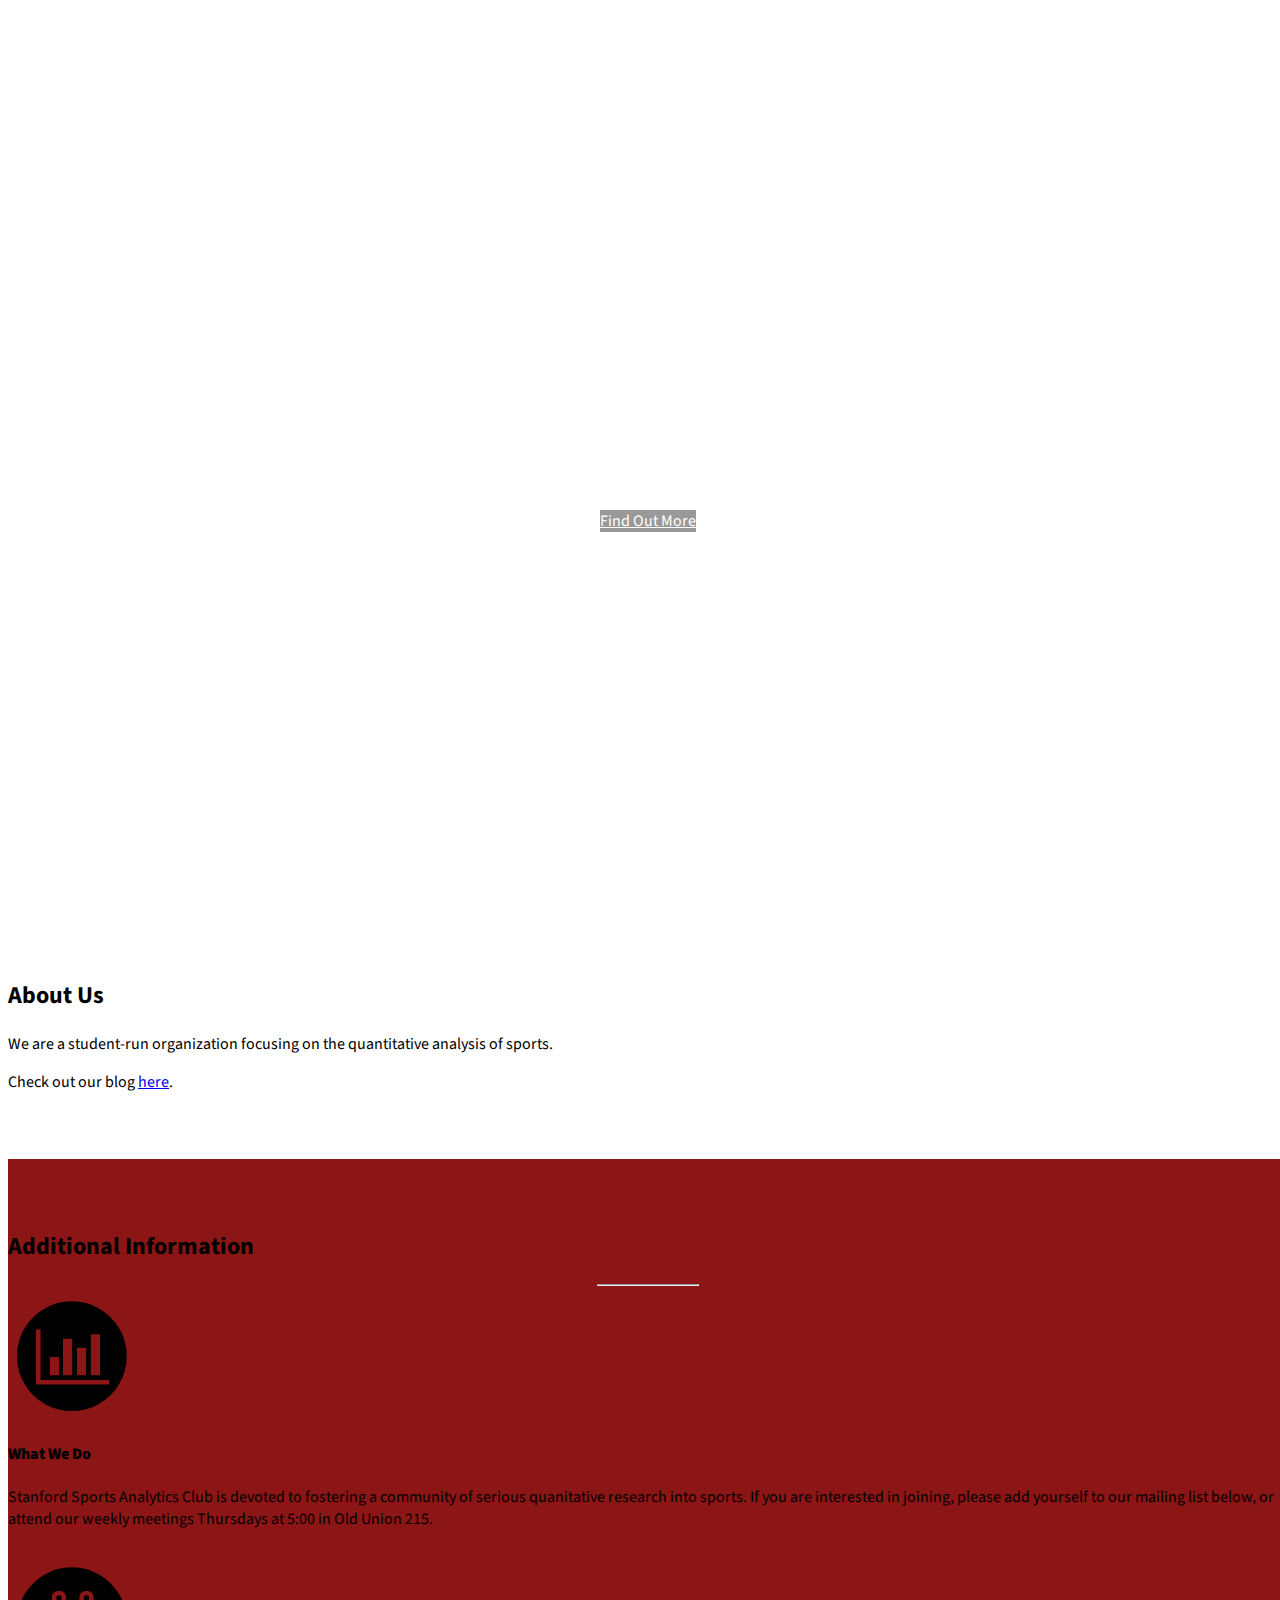
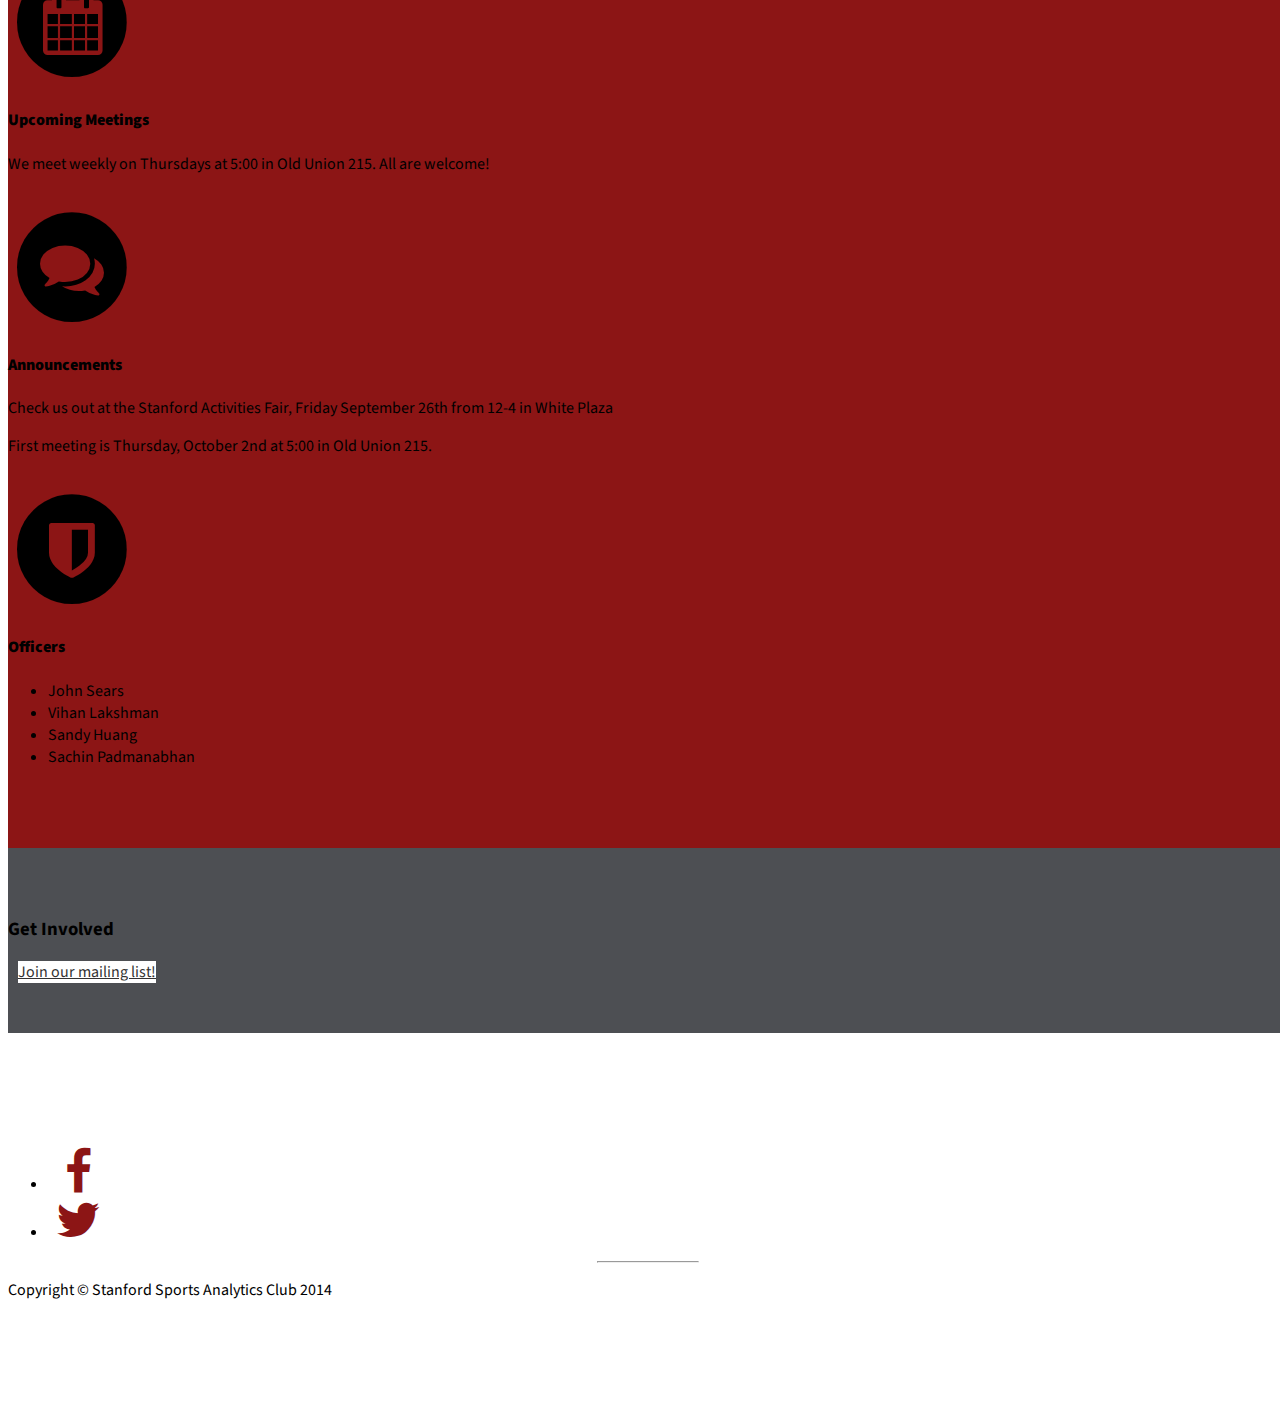
==== index.html @ c6b4809d "Bare basic blog" ====
<!DOCTYPE html>
<html lang="en">

<head>

    <meta charset="utf-8">
    <meta http-equiv="X-UA-Compatible" content="IE=edge">
    <meta name="viewport" content="width=device-width, initial-scale=1">
    <meta name="description" content="">
    <meta name="author" content="">

    <title>Stanford Sports Analytics Club</title>

    <!-- Bootstrap Core CSS -->
    <link href="stylesheets/bootstrap.min.css" rel="stylesheet">

    <!-- Custom CSS -->
    <link href="stylesheets/stylish-portfolio.css" rel="stylesheet">

    <!-- Custom Fonts -->
    <link href="font-awesome-4.1.0/css/font-awesome.min.css" rel="stylesheet" type="text/css">
    <link href="http://fonts.googleapis.com/css?family=Source+Sans+Pro:300,400,700,300italic,400italic,700italic" rel="stylesheet" type="text/css">

    <!-- HTML5 Shim and Respond.js IE8 support of HTML5 elements and media queries -->
    <!-- WARNING: Respond.js doesn't work if you view the page via file:// -->
    <!--[if lt IE 9]>
        <script src="https://oss.maxcdn.com/libs/html5shiv/3.7.0/html5shiv.js"></script>
        <script src="https://oss.maxcdn.com/libs/respond.js/1.4.2/respond.min.js"></script>
    <![endif]-->

</head>

<body>

    <!-- Navigation 
    <a id="menu-toggle" href="#" class="btn btn-dark btn-lg toggle"><i class="fa fa-bars"></i></a>
    <nav id="sidebar-wrapper">
        <ul class="sidebar-nav">
            <a id="menu-close" href="#" class="btn btn-light btn-lg pull-right toggle"><i class="fa fa-times"></i></a>
            <li class="sidebar-brand">
                <a href="#top">Start Bootstrap</a>
            </li>
            <li>
                <a href="#top">Home</a>
            </li>
            <li>
                <a href="#about">About</a>
            </li>
            <li>
                <a href="#services">Services</a>
            </li>
            <li>
                <a href="#portfolio">Portfolio</a>
            </li>
            <li>
                <a href="#contact">Contact</a>
            </li>
        </ul>
    </nav>
-->
    <!-- Header -->
    <header id="top" class="header">
        <!-- <div class="cock"> -->
        <div class="text-vertical-center">
            <h1>Stanford Sports Analytics Club</h1>
            <br>
            <a href="#about" class="btn btn-dark btn-lg">Find Out More</a>
        </div>
        <!-- </div> -->
    </header>

    <!-- About -->
    <section id="about" class="about">
        <div class="container">
            <div class="row">
                <div class="col-lg-12 text-center">
                    <h2>About Us</h2>
                    <p class="lead">We are a student-run organization focusing on the quantitative analysis of sports.
                    <p class="lead">Check out our blog <a href="blog.html">here</a>.</p>
                </div>
            </div>
            <!-- /.row -->
        </div>
        <!-- /.container -->
    </section>

    <!-- Services -->
    <!-- The circle icons use Font Awesome's stacked icon classes. For more information, visit http://fontawesome.io/examples/ -->
    <section id="services" class="services bg-primary">
        <div class="container">
            <div class="row text-center">
                <div class="col-lg-10 col-lg-offset-1">
                    <h2>Additional Information</h2>
                    <hr class="small">
                    <div class="row">
                        <div class="col-md-3 col-sm-6">
                            <div class="service-item">
                                <span class="fa-stack fa-4x">
                                <i class="fa fa-circle fa-stack-2x"></i>
                                <i class="fa fa-bar-chart fa-stack-1x text-primary"></i>
                            </span>
                                <h4>
                                    <strong>What We Do</strong>
                                </h4>
                                <p>Stanford Sports Analytics Club is devoted to fostering a community of serious quanitative research into sports. If you are interested in joining, please add yourself to our mailing list below, or attend our weekly meetings Thursdays at 5:00 in Old Union 215.</p>
                                
                            </div>
                        </div>

                        <div class="col-md-3 col-sm-6">
                            <div class="service-item">
                                <span class="fa-stack fa-4x">
                                <i class="fa fa-circle fa-stack-2x"></i>
                                <i class="fa fa-calendar fa-stack-1x text-primary"></i>
                            </span>
                                <h4>
                                    <strong>Upcoming Meetings</strong>
                                </h4>
                                <p>We meet weekly on Thursdays at 5:00 in Old Union 215. All are welcome!</p>
                               
                            </div>
                        </div>
                        <div class="col-md-3 col-sm-6">
                            <div class="service-item">
                                <span class="fa-stack fa-4x">
                                <i class="fa fa-circle fa-stack-2x"></i>
                                <i class="fa fa-comments fa-stack-1x text-primary"></i>
                            </span>
                                <h4>
                                    <strong>Announcements</strong>
                                </h4>
                                <p>Check us out at the Stanford Activities Fair, Friday September 26th from 12-4 in White Plaza</p>                                
                                <p>First meeting is Thursday, October 2nd at 5:00 in Old Union 215.</p>                                
                            </div>
                        </div>
                        <div class="col-md-3 col-sm-6">
                            <div class="service-item">
                                <span class="fa-stack fa-4x">
                                <i class="fa fa-circle fa-stack-2x"></i>
                                <i class="fa fa-shield fa-stack-1x text-primary"></i>
                            </span>
                                <h4>
                                    <strong>Officers</strong>
                                </h4>
				<p>
				  <ul>
			<li>John Sears</li>
			<li>Vihan Lakshman</li>
			<li>Sandy Huang</li>
			<li>Sachin Padmanabhan</li>
		      </ul>
			
				</p>
                            </div>
                        </div>
                    </div>
                    <!-- /.row (nested) -->
                </div>
                <!-- /.col-lg-10 -->
            </div>
            <!-- /.row -->
        </div>
        <!-- /.container -->
    </section>



    <!-- Call to Action -->
    <aside class="call-to-action bg-primary">
        <div class="container">
            <div class="row">
                <div class="col-lg-12 text-center">
                    <h3>Get Involved</h3>
                    <a href="http://mailman.stanford.edu/mailman/listinfo/sportsanalytics" class="btn btn-lg btn-light">Join our mailing list!</a>
                </div>
            </div>
        </div>
    </aside>


    <!-- Footer -->
    <footer>
        <div class="container">
            <div class="row">
                <div class="col-lg-10 col-lg-offset-1 text-center">
                    <ul class="list-inline contact">
                        <li>
                            <a href="https://www.facebook.com/stanfordsportsanalytics"><i class="fa fa-facebook fa-fw fa-3x"></i></a>
                        </li>
                        <li>
                            <a href="http://twitter.com/stanford_sports"><i class="fa fa-twitter fa-fw fa-3x"></i></a>
                        </li>
                    </ul>
                    <hr class="small">
                    <p class="text-muted">Copyright &copy; Stanford Sports Analytics Club 2014</p>
                </div>
            </div>
        </div>
    </footer>

    <!-- jQuery Version 1.11.0 -->
    <script src="javascripts/jquery-1.11.0.js"></script>

    <!-- Bootstrap Core JavaScript -->
    <script src="javascripts/bootstrap.min.js"></script>

    <!-- Custom Theme JavaScript -->
    <script>
    // Closes the sidebar menu
    $("#menu-close").click(function(e) {
        e.preventDefault();
        $("#sidebar-wrapper").toggleClass("active");
    });

    // Opens the sidebar menu
    $("#menu-toggle").click(function(e) {
        e.preventDefault();
        $("#sidebar-wrapper").toggleClass("active");
    });

    // Scrolls to the selected menu item on the page
    $(function() {
        $('a[href*=#]:not([href=#])').click(function() {
            if (location.pathname.replace(/^\//, '') == this.pathname.replace(/^\//, '') || location.hostname == this.hostname) {

                var target = $(this.hash);
                target = target.length ? target : $('[name=' + this.hash.slice(1) + ']');
                if (target.length) {
                    $('html,body').animate({
                        scrollTop: target.offset().top
                    }, 1000);
                    return false;
                }
            }
        });
    });
    </script>

</body>

</html>
---- stylesheets/stylish-portfolio.css ----
/*!
 * Start Bootstrap - Stylish Portfolio Bootstrap Theme (http://startbootstrap.com)
 * Code licensed under the Apache License v2.0.
 * For details, see http://www.apache.org/licenses/LICENSE-2.0.
 */

/* Global Styles */

/*.cock {
    color: white;
}*/

html,
body {
    width: 100%;
    height: 100%;
}

body {
    font-family: "Source Sans Pro","Helvetica Neue",Helvetica,Arial,sans-serif;
}

.text-vertical-center {
    display: table-cell;
    text-align: center;
    vertical-align: middle;
    color: white;
}

.text-vertical-center h1 {
    margin: 0;
    padding: 0;
    font-size: 4.5em;
    font-weight: 700;
}

/* Custom Button Styles */

.btn-dark {
    border-radius: 0;
    color: #fff;
    background-color: rgba(0,0,0,0.4);
}

.btn-dark:hover,
.btn-dark:focus,
.btn-dark:active {
    color: #fff;
    background-color: rgba(0,0,0,0.7);
}

.btn-light {
    border-radius: 0;
    color: #333;
    background-color: rgb(255,255,255);
}

.btn-light:hover,
.btn-light:focus,
.btn-light:active {
    color: #333;
    background-color: rgba(255,255,255,0.8);
}

/* Custom Horizontal Rule */

hr.small {
    max-width: 100px;
}

/* Side Menu */

#sidebar-wrapper {
    z-index: 1000;
    position: fixed;
    right: 0;
    width: 250px;
    height: 100%;
    margin-right: -250px;
    overflow-y: auto;
    background: #222;
    -webkit-transition: all 0.4s ease 0s;
    -moz-transition: all 0.4s ease 0s;
    -ms-transition: all 0.4s ease 0s;
    -o-transition: all 0.4s ease 0s;
    transition: all 0.4s ease 0s;
}

.sidebar-nav {
    position: absolute;
    top: 0;
    width: 250px;
    margin: 0;
    padding: 0;
    list-style: none;
}

.sidebar-nav li {
    text-indent: 20px;
    line-height: 40px;
}

.sidebar-nav li a {
    display: block;
    text-decoration: none;
    color: #999;
}

.sidebar-nav li a:hover {
    text-decoration: none;
    color: #fff;
    background: rgba(255,255,255,0.2);
}

.sidebar-nav li a:active,
.sidebar-nav li a:focus {
    text-decoration: none;
}

.sidebar-nav > .sidebar-brand {
    height: 55px;
    font-size: 18px;
    line-height: 55px;
}

.sidebar-nav > .sidebar-brand a {
    color: #999;
}

.sidebar-nav > .sidebar-brand a:hover {
    color: #fff;
    background: none;
}

#menu-toggle {
    z-index: 1;
    position: fixed;
    top: 0;
    right: 0;
}

#sidebar-wrapper.active {
    right: 250px;
    width: 250px;
    -webkit-transition: all 0.4s ease 0s;
    -moz-transition: all 0.4s ease 0s;
    -ms-transition: all 0.4s ease 0s;
    -o-transition: all 0.4s ease 0s;
    transition: all 0.4s ease 0s;
}

.toggle {
    margin: 5px 5px 0 0;
}

/* Header */

.header {
    display: table;
    position: relative;
    width: 100%;
    height: 100%;
    background: url(../images/bg.jpg) no-repeat center center scroll;
    -webkit-background-size: cover;
    -moz-background-size: cover;
    background-size: cover;
    -o-background-size: cover;
}

/* About */

.about {
    padding: 50px 0;
}

/* Services */

.services {
    padding: 50px 0;
    background-color: #8c1515;
}

.text-primary {
    color: #8c1515;
}

.service-item {
    margin-bottom: 30px;
}

/* Callout */

.callout {
    display: table;
    width: 100%;
    height: 400px;
    color: #fff;
    background: url(../images/callout.jpg) no-repeat center center scroll;
    -webkit-background-size: cover;
    -moz-background-size: cover;
    background-size: cover;
    -o-background-size: cover;
}

/* Portfolio */

.portfolio {
    padding: 50px 0;
}

.portfolio-item {
    margin-bottom: 30px;
}

.img-portfolio {
    margin: 0 auto;
}

.img-portfolio:hover {
    opacity: 0.8;
}

/* Call to Action */

.call-to-action {
    padding: 50px 0;
    background-color: #4d4f53;
}

.call-to-action .btn {
    margin: 10px;
}

/* Map */

.map {
    height: 500px;
}

@media(max-width:768px) {
    .map {
        height: 75%;
    }
}

.fa-fw {
    color: #8c1515;
}

/* Footer */

footer {
    padding: 100px 0;
}
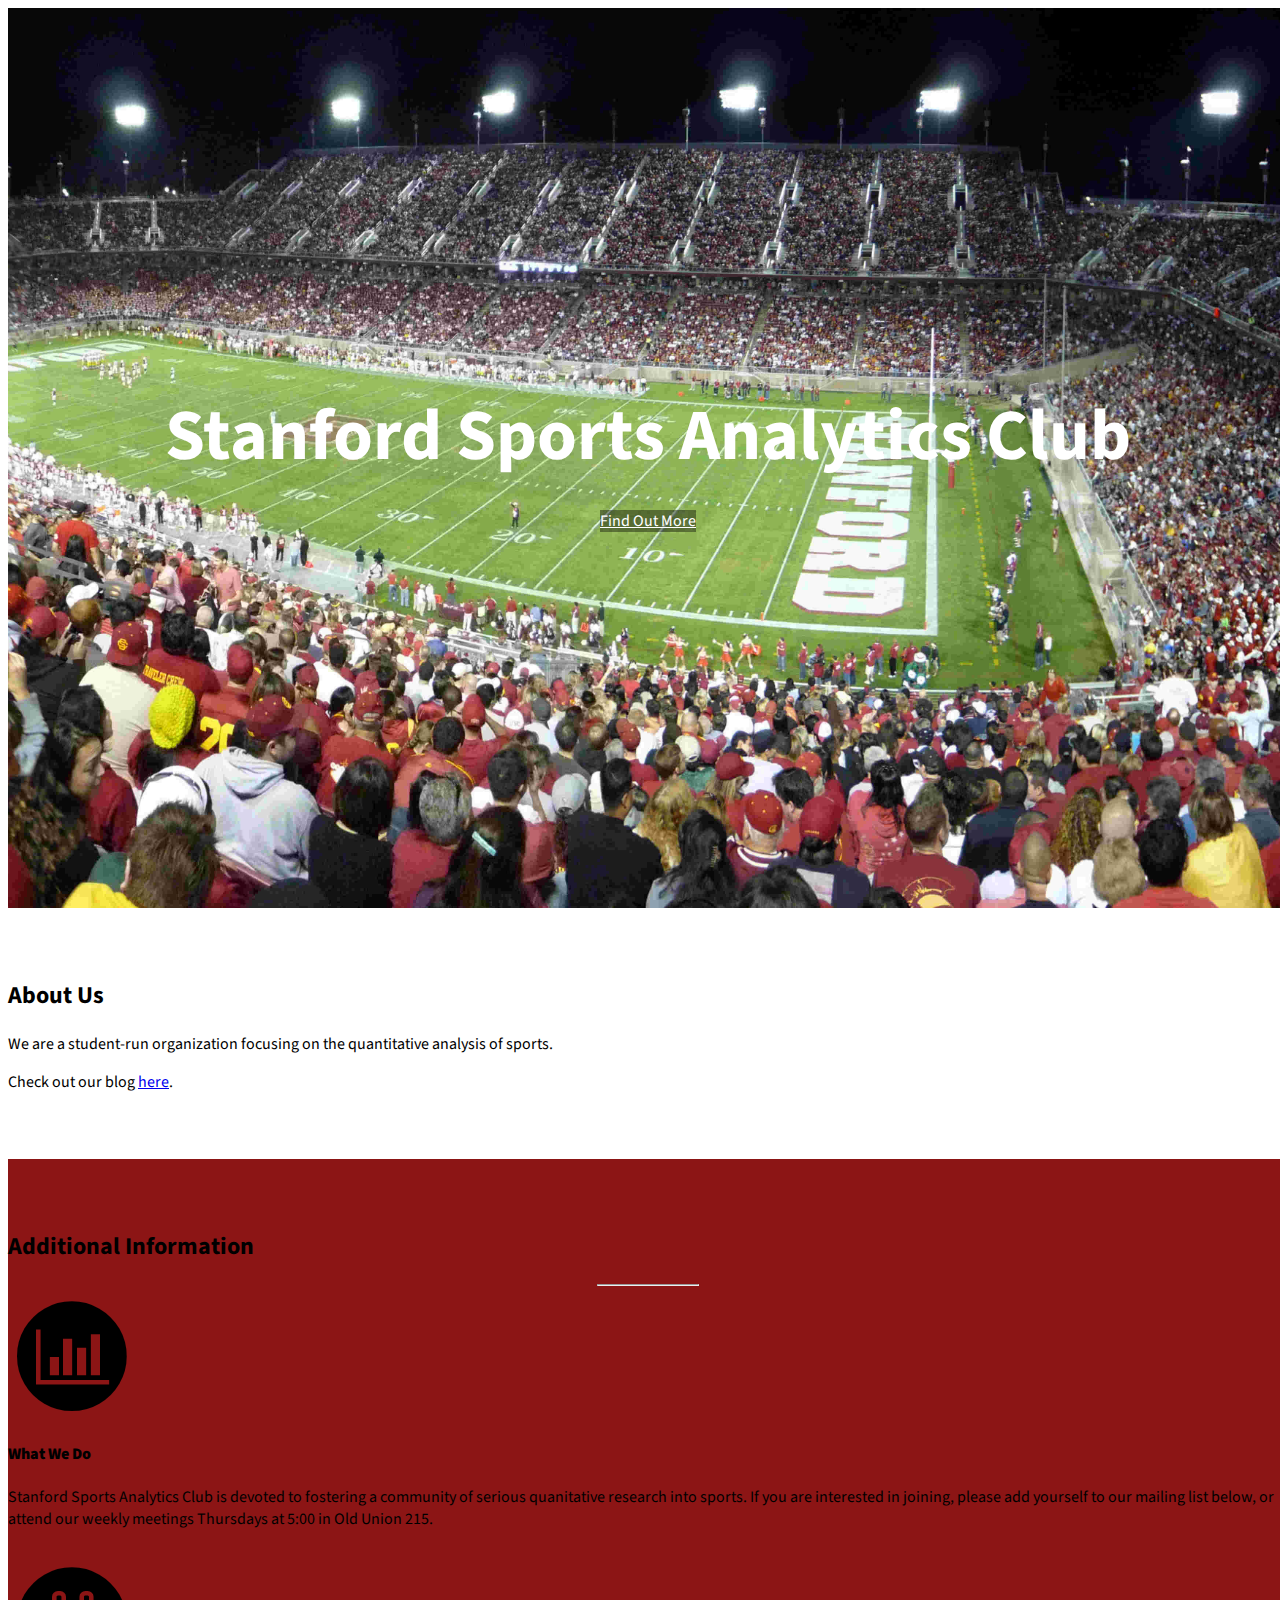
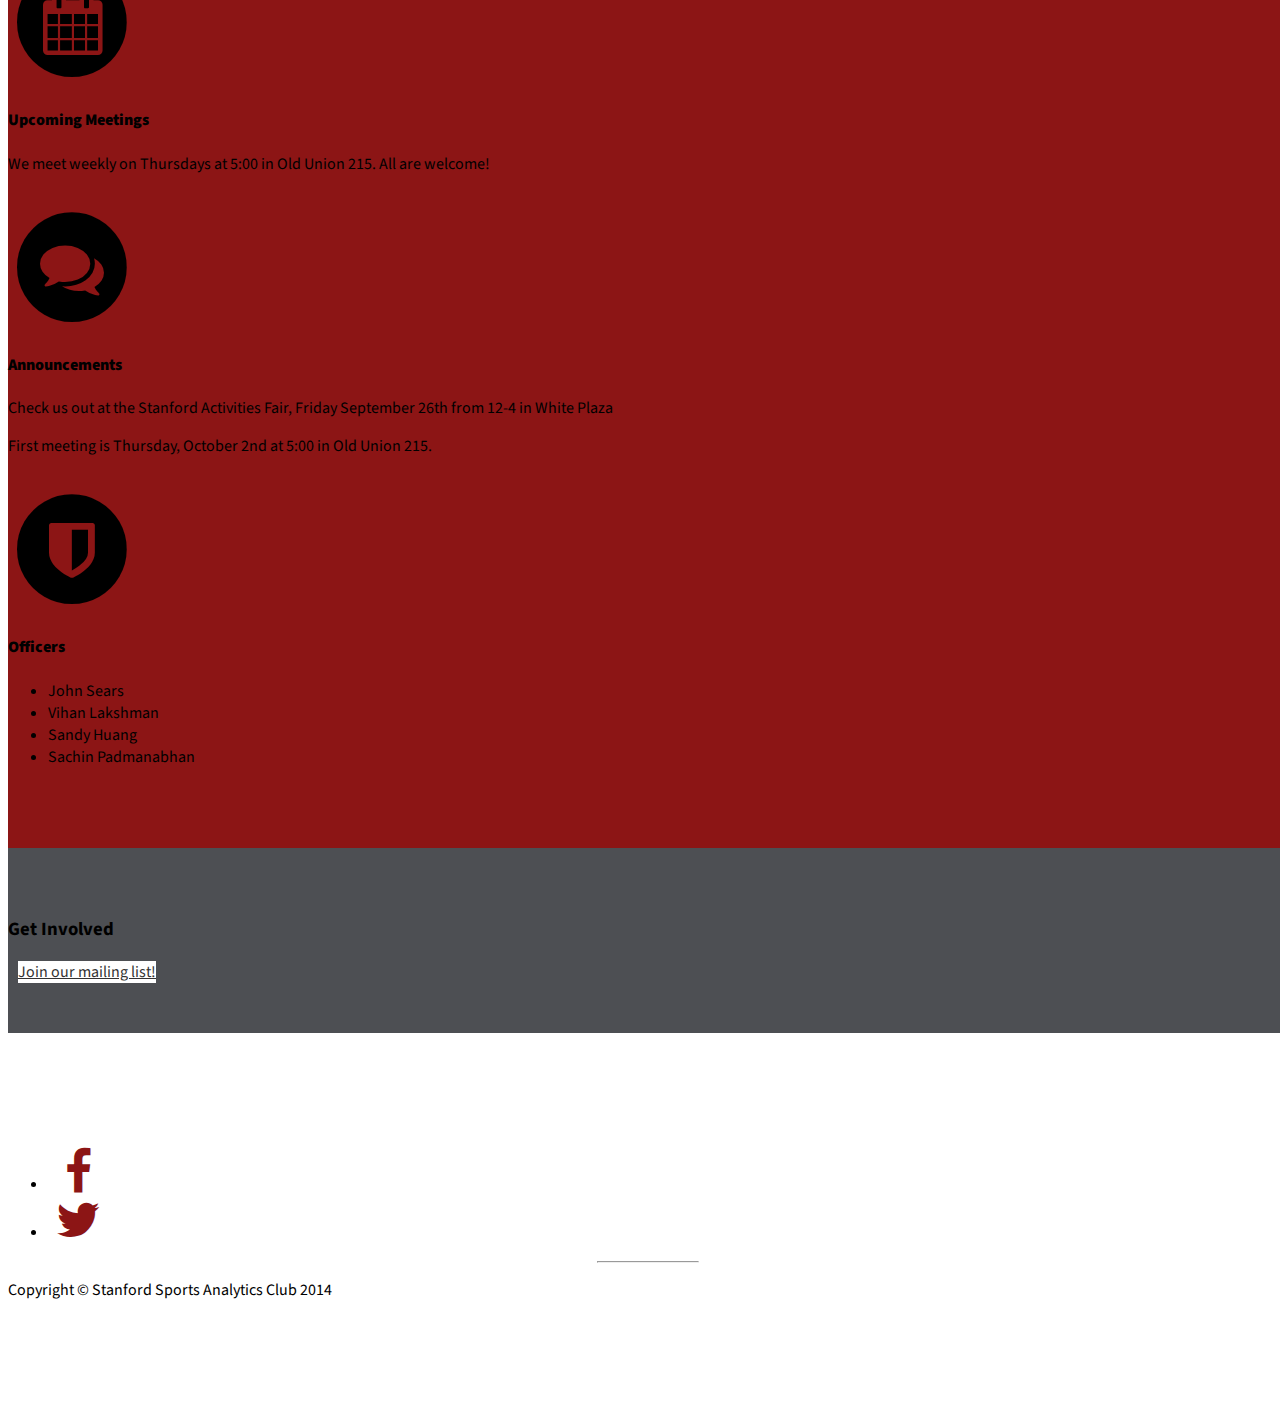
==== commit 175b4726: "Update index.html to link to barebones wordpress blog" ====
--- a/index.html
+++ b/index.html
@@ -76,7 +76,7 @@
                 <div class="col-lg-12 text-center">
                     <h2>About Us</h2>
                     <p class="lead">We are a student-run organization focusing on the quantitative analysis of sports.
-                    <p class="lead">Check out our blog <a href="blog.html">here</a>.</p>
+                    <p class="lead">Check out our blog <a href="//stanfordsportsanalytics.wordpress.com">here</a>.</p>
                 </div>
             </div>
             <!-- /.row -->
--- a/stylesheets/stylish-portfolio.css
+++ b/stylesheets/stylish-portfolio.css
@@ -160,7 +160,7 @@
     position: relative;
     width: 100%;
     height: 100%;
-    background: url(../images/bg.jpg) no-repeat center center scroll;
+    background: url(../images/bg_med.jpg) no-repeat center center scroll;
     -webkit-background-size: cover;
     -moz-background-size: cover;
     background-size: cover;
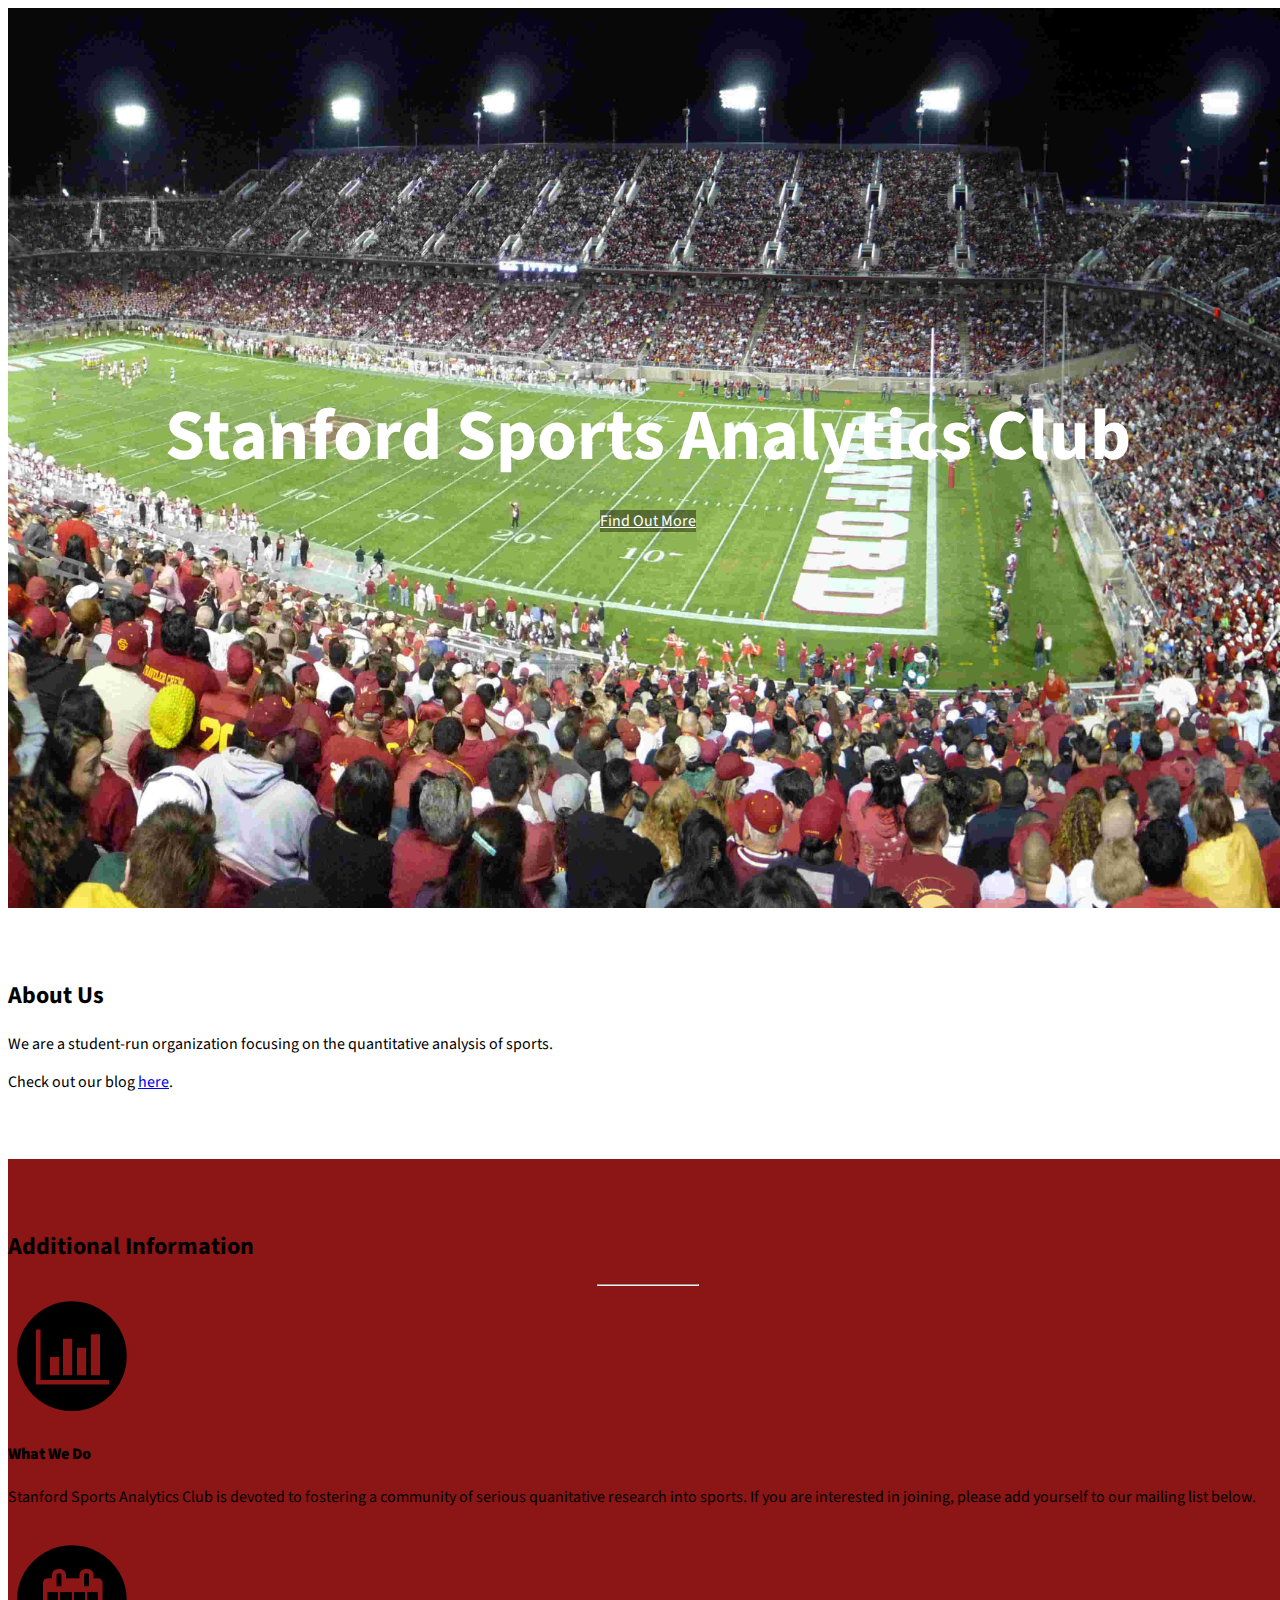
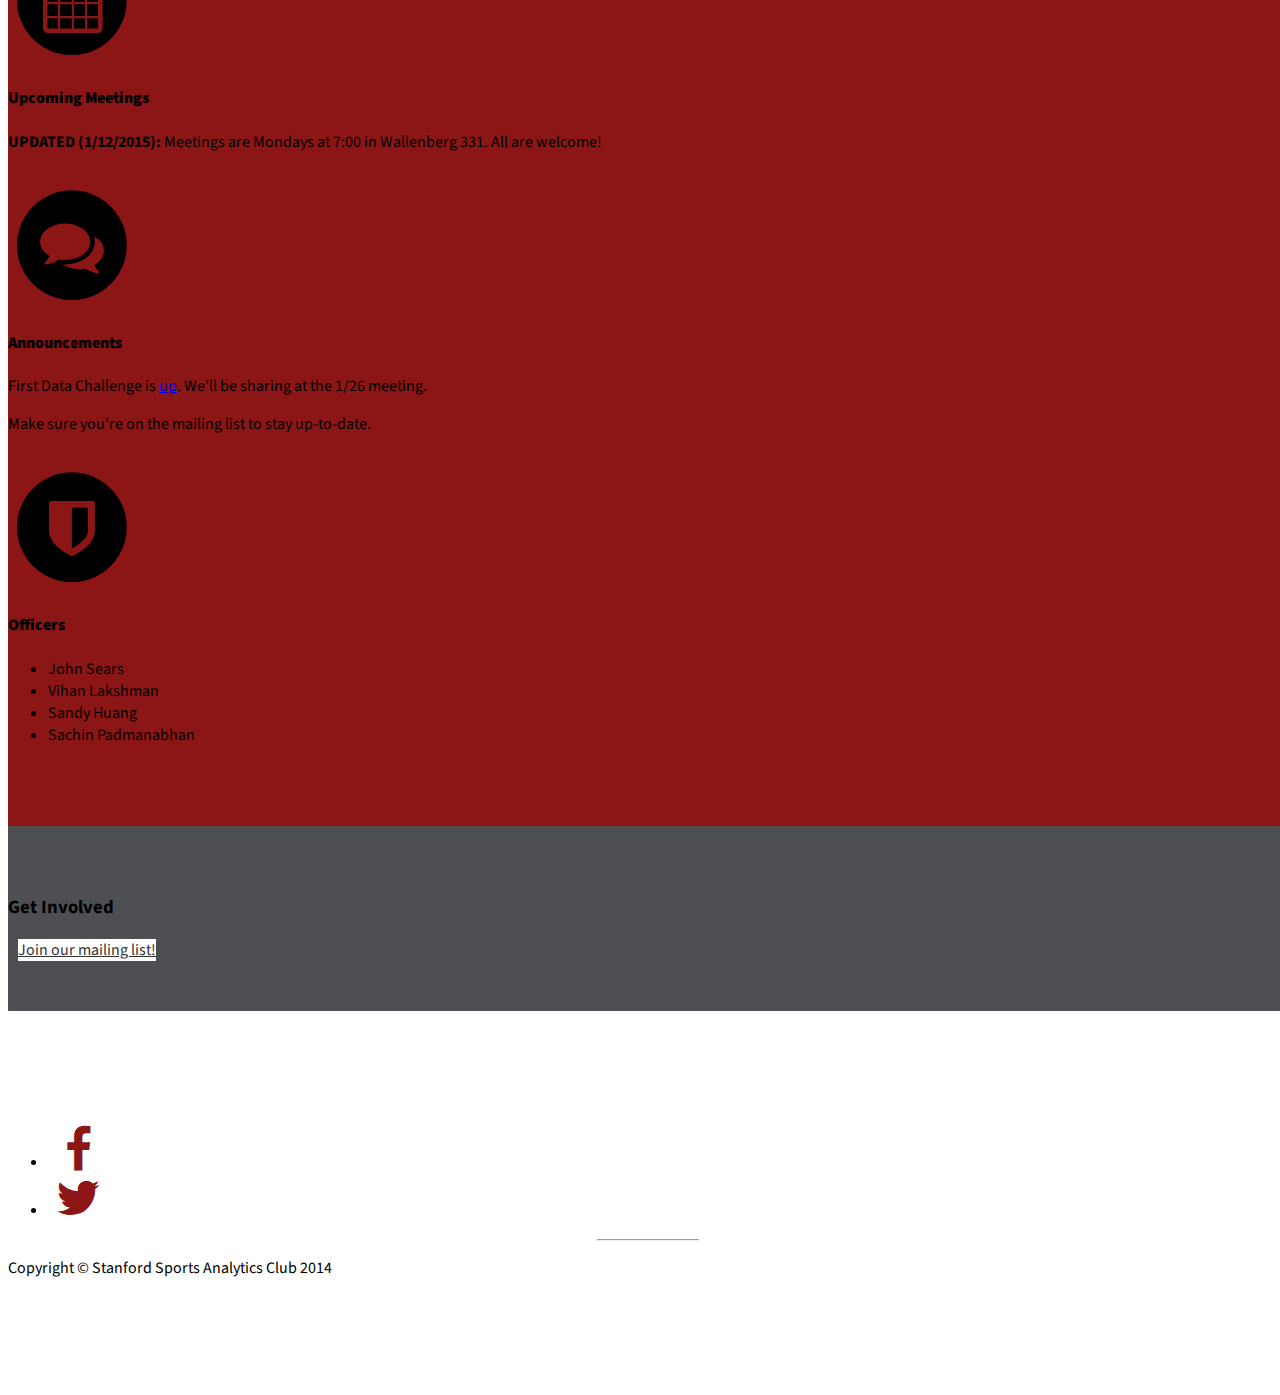
==== commit 57920be7: "Added data challenge data" ====
--- a/index.html
+++ b/index.html
@@ -102,7 +102,7 @@
                                 <h4>
                                     <strong>What We Do</strong>
                                 </h4>
-                                <p>Stanford Sports Analytics Club is devoted to fostering a community of serious quanitative research into sports. If you are interested in joining, please add yourself to our mailing list below, or attend our weekly meetings Thursdays at 5:00 in Old Union 215.</p>
+                                <p>Stanford Sports Analytics Club is devoted to fostering a community of serious quanitative research into sports. If you are interested in joining, please add yourself to our mailing list below.</p>
                                 
                             </div>
                         </div>
@@ -116,7 +116,7 @@
                                 <h4>
                                     <strong>Upcoming Meetings</strong>
                                 </h4>
-                                <p>We meet weekly on Thursdays at 5:00 in Old Union 215. All are welcome!</p>
+                                <p><b>UPDATED (1/12/2015):</b> Meetings are Mondays at 7:00 in Wallenberg 331. All are welcome!</p>
                                
                             </div>
                         </div>
@@ -129,8 +129,10 @@
                                 <h4>
                                     <strong>Announcements</strong>
                                 </h4>
-                                <p>Check us out at the Stanford Activities Fair, Friday September 26th from 12-4 in White Plaza</p>                                
-                                <p>First meeting is Thursday, October 2nd at 5:00 in Old Union 215.</p>                                
+                                <p>First Data Challenge is <a href="batting.csv">up</a>.  We'll be sharing at the 1/26 meeting.</p>                                
+                                <p>Make sure you're on the mailing list to stay up-to-date.</p>     
+				<p></p>
+				<p>  </p>   
                             </div>
                         </div>
                         <div class="col-md-3 col-sm-6">
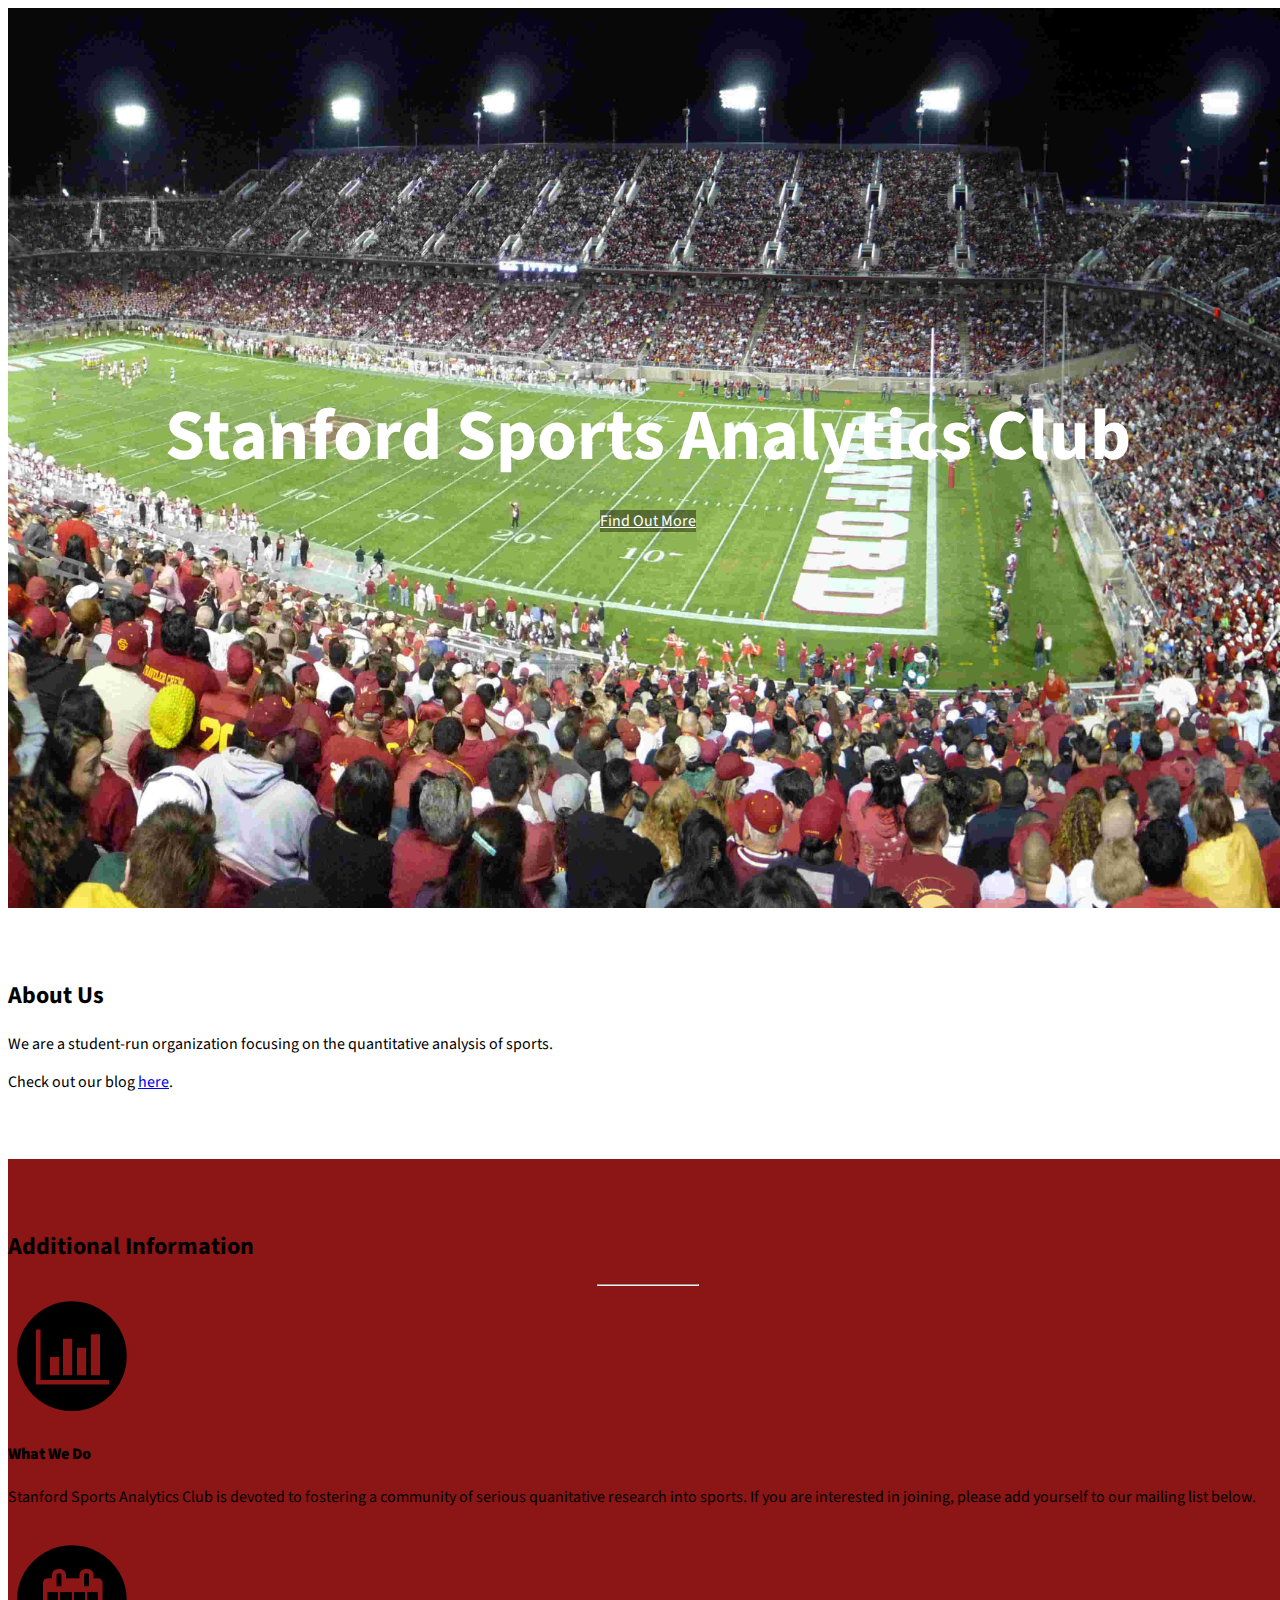
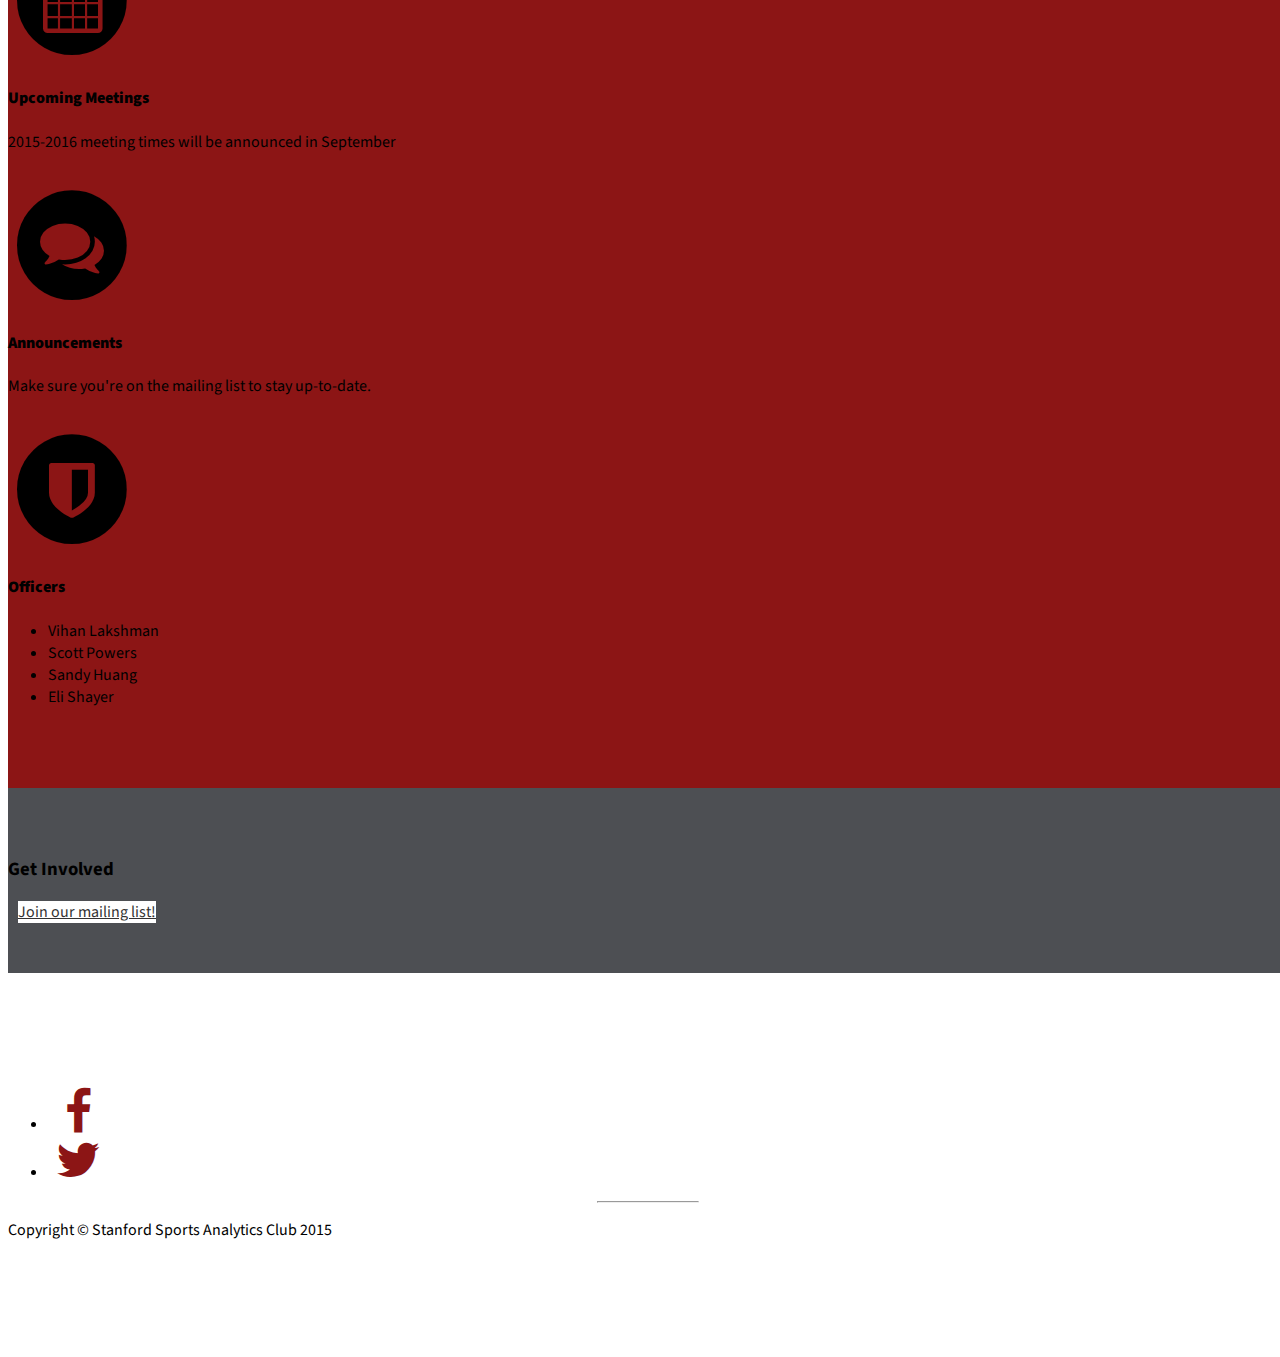
==== commit 54a5347e: "Updated with post-school year info" ====
--- a/index.html
+++ b/index.html
@@ -116,7 +116,7 @@
                                 <h4>
                                     <strong>Upcoming Meetings</strong>
                                 </h4>
-                                <p><b>UPDATED (1/12/2015):</b> Meetings are Mondays at 7:00 in Wallenberg 331. All are welcome!</p>
+                                <p>2015-2016 meeting times will be announced in September</p>
                                
                             </div>
                         </div>
@@ -126,32 +126,24 @@
                                 <i class="fa fa-circle fa-stack-2x"></i>
                                 <i class="fa fa-comments fa-stack-1x text-primary"></i>
                             </span>
-                                <h4>
-                                    <strong>Announcements</strong>
-                                </h4>
-                                <p>First Data Challenge is <a href="batting.csv">up</a>.  We'll be sharing at the 1/26 meeting.</p>                                
+                                <h4><strong>Announcements</strong></h4>
                                 <p>Make sure you're on the mailing list to stay up-to-date.</p>     
-				<p></p>
-				<p>  </p>   
-                            </div>
-                        </div>
-                        <div class="col-md-3 col-sm-6">
-                            <div class="service-item">
-                                <span class="fa-stack fa-4x">
-                                <i class="fa fa-circle fa-stack-2x"></i>
-                                <i class="fa fa-shield fa-stack-1x text-primary"></i>
-                            </span>
-                                <h4>
-                                    <strong>Officers</strong>
-                                </h4>
+                            </div>
+                        </div>
+                        <div class="col-md-3 col-sm-6">
+                            <div class="service-item">
+                                <span class="fa-stack fa-4x">
+                                    <i class="fa fa-circle fa-stack-2x"></i>
+                                    <i class="fa fa-shield fa-stack-1x text-primary"></i>
+                                </span>
+                                <h4><strong>Officers</strong></h4>
 				<p>
-				  <ul>
-			<li>John Sears</li>
-			<li>Vihan Lakshman</li>
-			<li>Sandy Huang</li>
-			<li>Sachin Padmanabhan</li>
-		      </ul>
-			
+					<ul>
+						<li>Vihan Lakshman</li>
+						<li>Scott Powers</li>
+						<li>Sandy Huang</li>
+						<li>Eli Shayer</li>
+		      			</ul>
 				</p>
                             </div>
                         </div>
@@ -186,15 +178,11 @@
             <div class="row">
                 <div class="col-lg-10 col-lg-offset-1 text-center">
                     <ul class="list-inline contact">
-                        <li>
-                            <a href="https://www.facebook.com/stanfordsportsanalytics"><i class="fa fa-facebook fa-fw fa-3x"></i></a>
-                        </li>
-                        <li>
-                            <a href="http://twitter.com/stanford_sports"><i class="fa fa-twitter fa-fw fa-3x"></i></a>
-                        </li>
+                        <li><a href="https://www.facebook.com/stanfordsportsanalytics"><i class="fa fa-facebook fa-fw fa-3x"></i></a></li>
+                        <li><a href="http://twitter.com/stanfordSAC"><i class="fa fa-twitter fa-fw fa-3x"></i></a></li>
                     </ul>
                     <hr class="small">
-                    <p class="text-muted">Copyright &copy; Stanford Sports Analytics Club 2014</p>
+                    <p class="text-muted">Copyright &copy; Stanford Sports Analytics Club 2015</p>
                 </div>
             </div>
         </div>
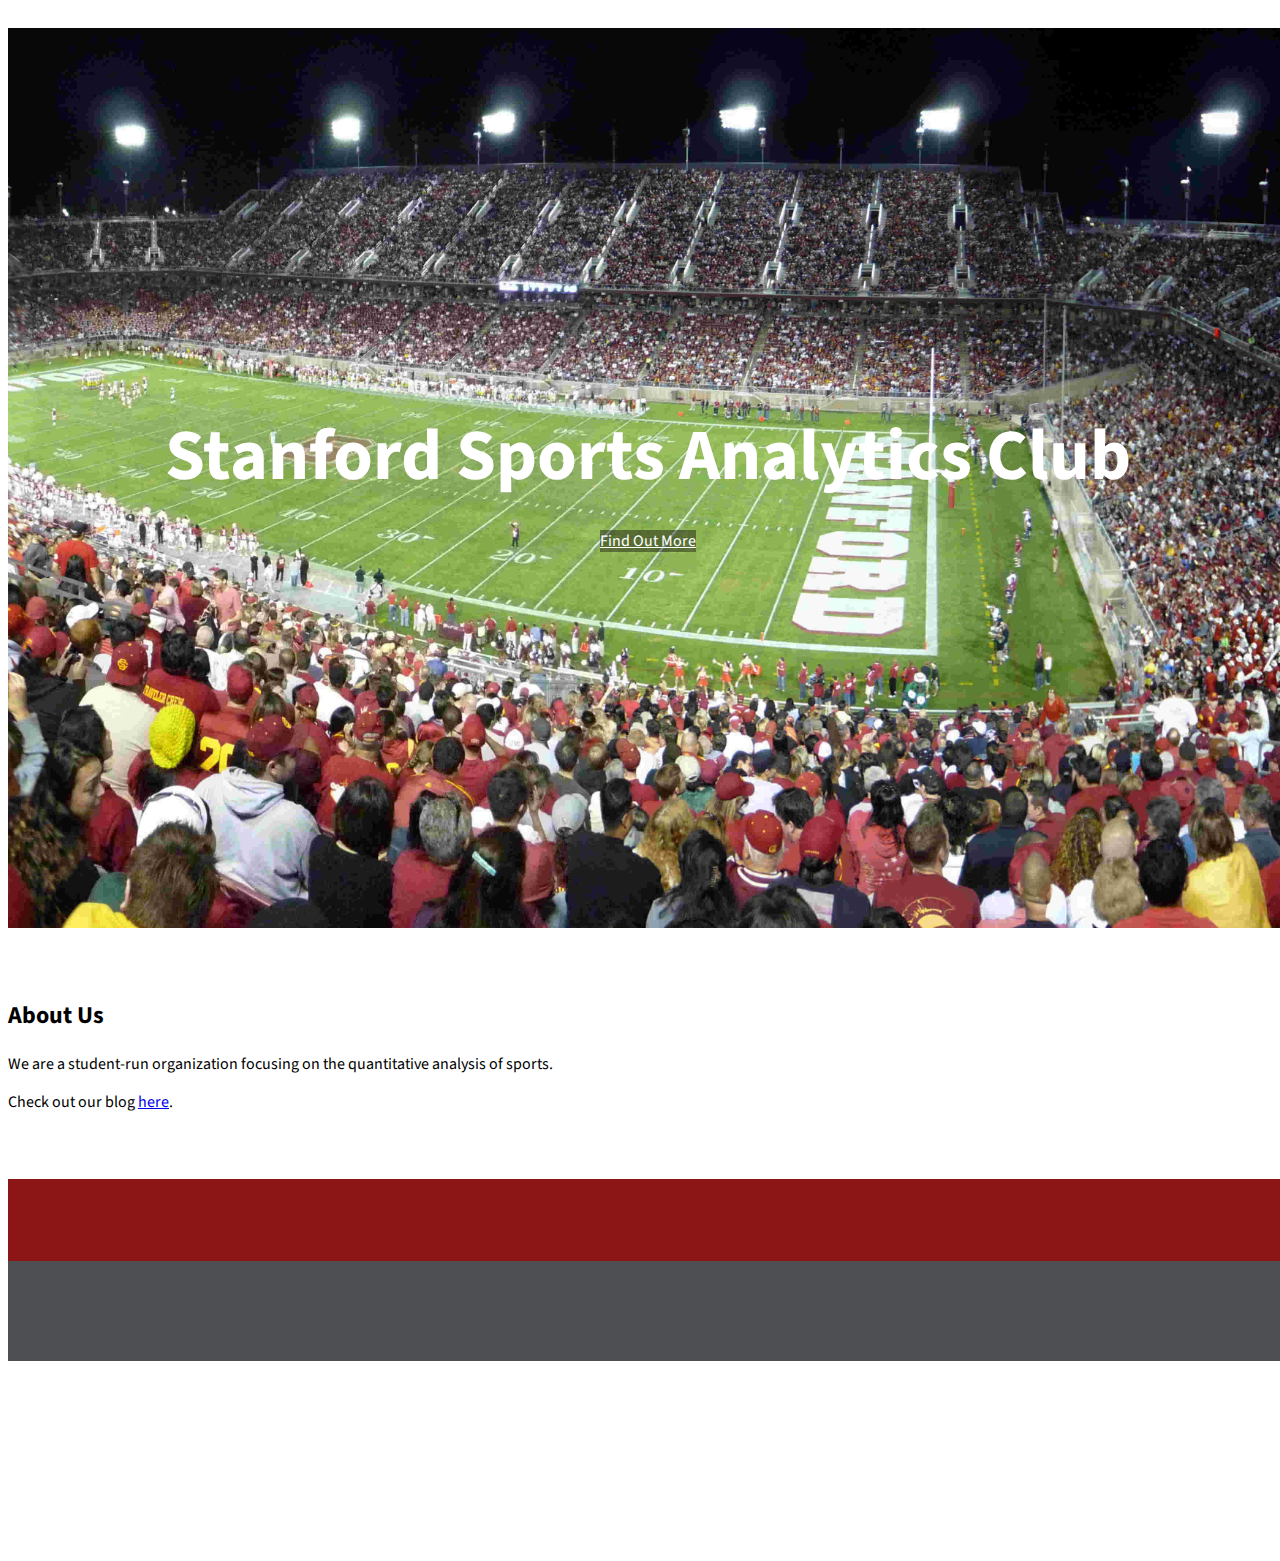
==== commit 4d24dc66: "Template index, standardize templates" ====
--- a/index.html
+++ b/index.html
@@ -16,10 +16,15 @@
 
     <!-- Custom CSS -->
     <link href="stylesheets/stylish-portfolio.css" rel="stylesheet">
+    <link href="stylesheets/common.css" rel="stylesheet">
 
     <!-- Custom Fonts -->
     <link href="font-awesome-4.1.0/css/font-awesome.min.css" rel="stylesheet" type="text/css">
     <link href="http://fonts.googleapis.com/css?family=Source+Sans+Pro:300,400,700,300italic,400italic,700italic" rel="stylesheet" type="text/css">
+
+    <!-- Icon -->
+    <link rel="shortcut icon" href="https://lh3.googleusercontent.com/9ld93w5mm0zSQtXhrurQ5OJukmwNyEoN7vcWA-plr8o=s16-no" type="image/x-icon">
+    <link rel="icon" href="https://lh3.googleusercontent.com/9ld93w5mm0zSQtXhrurQ5OJukmwNyEoN7vcWA-plr8o=s16-no" type="image/x-icon">
 
     <!-- HTML5 Shim and Respond.js IE8 support of HTML5 elements and media queries -->
     <!-- WARNING: Respond.js doesn't work if you view the page via file:// -->
@@ -32,32 +37,8 @@
 
 <body>
 
-    <!-- Navigation 
-    <a id="menu-toggle" href="#" class="btn btn-dark btn-lg toggle"><i class="fa fa-bars"></i></a>
-    <nav id="sidebar-wrapper">
-        <ul class="sidebar-nav">
-            <a id="menu-close" href="#" class="btn btn-light btn-lg pull-right toggle"><i class="fa fa-times"></i></a>
-            <li class="sidebar-brand">
-                <a href="#top">Start Bootstrap</a>
-            </li>
-            <li>
-                <a href="#top">Home</a>
-            </li>
-            <li>
-                <a href="#about">About</a>
-            </li>
-            <li>
-                <a href="#services">Services</a>
-            </li>
-            <li>
-                <a href="#portfolio">Portfolio</a>
-            </li>
-            <li>
-                <a href="#contact">Contact</a>
-            </li>
-        </ul>
-    </nav>
--->
+    <div id="navbar"></div>
+
     <!-- Header -->
     <header id="top" class="header">
         <!-- <div class="cock"> -->
@@ -86,145 +67,33 @@
 
     <!-- Services -->
     <!-- The circle icons use Font Awesome's stacked icon classes. For more information, visit http://fontawesome.io/examples/ -->
-    <section id="services" class="services bg-primary">
-        <div class="container">
-            <div class="row text-center">
-                <div class="col-lg-10 col-lg-offset-1">
-                    <h2>Additional Information</h2>
-                    <hr class="small">
-                    <div class="row">
-                        <div class="col-md-3 col-sm-6">
-                            <div class="service-item">
-                                <span class="fa-stack fa-4x">
-                                <i class="fa fa-circle fa-stack-2x"></i>
-                                <i class="fa fa-bar-chart fa-stack-1x text-primary"></i>
-                            </span>
-                                <h4>
-                                    <strong>What We Do</strong>
-                                </h4>
-                                <p>Stanford Sports Analytics Club is devoted to fostering a community of serious quanitative research into sports. If you are interested in joining, please add yourself to our mailing list below.</p>
-                                
-                            </div>
-                        </div>
-
-                        <div class="col-md-3 col-sm-6">
-                            <div class="service-item">
-                                <span class="fa-stack fa-4x">
-                                <i class="fa fa-circle fa-stack-2x"></i>
-                                <i class="fa fa-calendar fa-stack-1x text-primary"></i>
-                            </span>
-                                <h4>
-                                    <strong>Upcoming Meetings</strong>
-                                </h4>
-                                <p>2015-2016 meeting times will be announced in September</p>
-                               
-                            </div>
-                        </div>
-                        <div class="col-md-3 col-sm-6">
-                            <div class="service-item">
-                                <span class="fa-stack fa-4x">
-                                <i class="fa fa-circle fa-stack-2x"></i>
-                                <i class="fa fa-comments fa-stack-1x text-primary"></i>
-                            </span>
-                                <h4><strong>Announcements</strong></h4>
-                                <p>Make sure you're on the mailing list to stay up-to-date.</p>     
-                            </div>
-                        </div>
-                        <div class="col-md-3 col-sm-6">
-                            <div class="service-item">
-                                <span class="fa-stack fa-4x">
-                                    <i class="fa fa-circle fa-stack-2x"></i>
-                                    <i class="fa fa-shield fa-stack-1x text-primary"></i>
-                                </span>
-                                <h4><strong>Officers</strong></h4>
-				<p>
-					<ul>
-						<li>Vihan Lakshman</li>
-						<li>Scott Powers</li>
-						<li>Sandy Huang</li>
-						<li>Eli Shayer</li>
-		      			</ul>
-				</p>
-                            </div>
-                        </div>
-                    </div>
-                    <!-- /.row (nested) -->
-                </div>
-                <!-- /.col-lg-10 -->
-            </div>
-            <!-- /.row -->
-        </div>
-        <!-- /.container -->
-    </section>
+    <section id="content" class="services bg-primary"></section>
 
 
 
     <!-- Call to Action -->
-    <aside class="call-to-action bg-primary">
-        <div class="container">
-            <div class="row">
-                <div class="col-lg-12 text-center">
-                    <h3>Get Involved</h3>
-                    <a href="http://mailman.stanford.edu/mailman/listinfo/sportsanalytics" class="btn btn-lg btn-light">Join our mailing list!</a>
-                </div>
-            </div>
-        </div>
-    </aside>
+    <aside class="call-to-action bg-primary" id="call-to-action"></aside>
 
 
     <!-- Footer -->
-    <footer>
-        <div class="container">
-            <div class="row">
-                <div class="col-lg-10 col-lg-offset-1 text-center">
-                    <ul class="list-inline contact">
-                        <li><a href="https://www.facebook.com/stanfordsportsanalytics"><i class="fa fa-facebook fa-fw fa-3x"></i></a></li>
-                        <li><a href="http://twitter.com/stanfordSAC"><i class="fa fa-twitter fa-fw fa-3x"></i></a></li>
-                    </ul>
-                    <hr class="small">
-                    <p class="text-muted">Copyright &copy; Stanford Sports Analytics Club 2015</p>
-                </div>
-            </div>
-        </div>
-    </footer>
+    <footer id="footer"></footer>
 
     <!-- jQuery Version 1.11.0 -->
-    <script src="javascripts/jquery-1.11.0.js"></script>
+    <script src="javascripts/libraries/jquery-1.11.0.js"></script>
 
     <!-- Bootstrap Core JavaScript -->
-    <script src="javascripts/bootstrap.min.js"></script>
+    <script src="javascripts/libraries/bootstrap.min.js"></script>
 
-    <!-- Custom Theme JavaScript -->
-    <script>
-    // Closes the sidebar menu
-    $("#menu-close").click(function(e) {
-        e.preventDefault();
-        $("#sidebar-wrapper").toggleClass("active");
-    });
+    <!-- Handlebars -->
+    <script src="javascripts/libraries/handlebars.js"></script>
+    <script src="javascripts/libraries/handlebars-helpers.js"></script>
 
-    // Opens the sidebar menu
-    $("#menu-toggle").click(function(e) {
-        e.preventDefault();
-        $("#sidebar-wrapper").toggleClass("active");
-    });
+    <!-- Templates -->
+    <script src="javascripts/templates.js"></script>
 
-    // Scrolls to the selected menu item on the page
-    $(function() {
-        $('a[href*=#]:not([href=#])').click(function() {
-            if (location.pathname.replace(/^\//, '') == this.pathname.replace(/^\//, '') || location.hostname == this.hostname) {
-
-                var target = $(this.hash);
-                target = target.length ? target : $('[name=' + this.hash.slice(1) + ']');
-                if (target.length) {
-                    $('html,body').animate({
-                        scrollTop: target.offset().top
-                    }, 1000);
-                    return false;
-                }
-            }
-        });
-    });
-    </script>
+    <!-- Scripts -->
+    <script src="javascripts/common.js"></script>
+    <script src="javascripts/index.js"></script>
 
 </body>
 
--- a/stylesheets/common.css
+++ b/stylesheets/common.css
@@ -0,0 +1,29 @@
+/* A general stylesheet for the SSAC website */
+
+/* Adjustment for the fixed-top navbar */
+body {
+	padding-top: 20px;
+}
+
+/* Navbar styles */
+.navbar-brand {
+	padding-top: 0px;
+}
+
+.navbar-brand img {
+	height: 50px;
+}
+
+.navbar-collapse {
+	font-size: 20px;
+}
+
+/* Additional padding to the bottom of the main content */
+#content {
+	padding-bottom: 2em;
+}
+
+/* Styles for the mailing list button */
+.btn-mailing-list {
+	border-radius: 0.5em;
+}